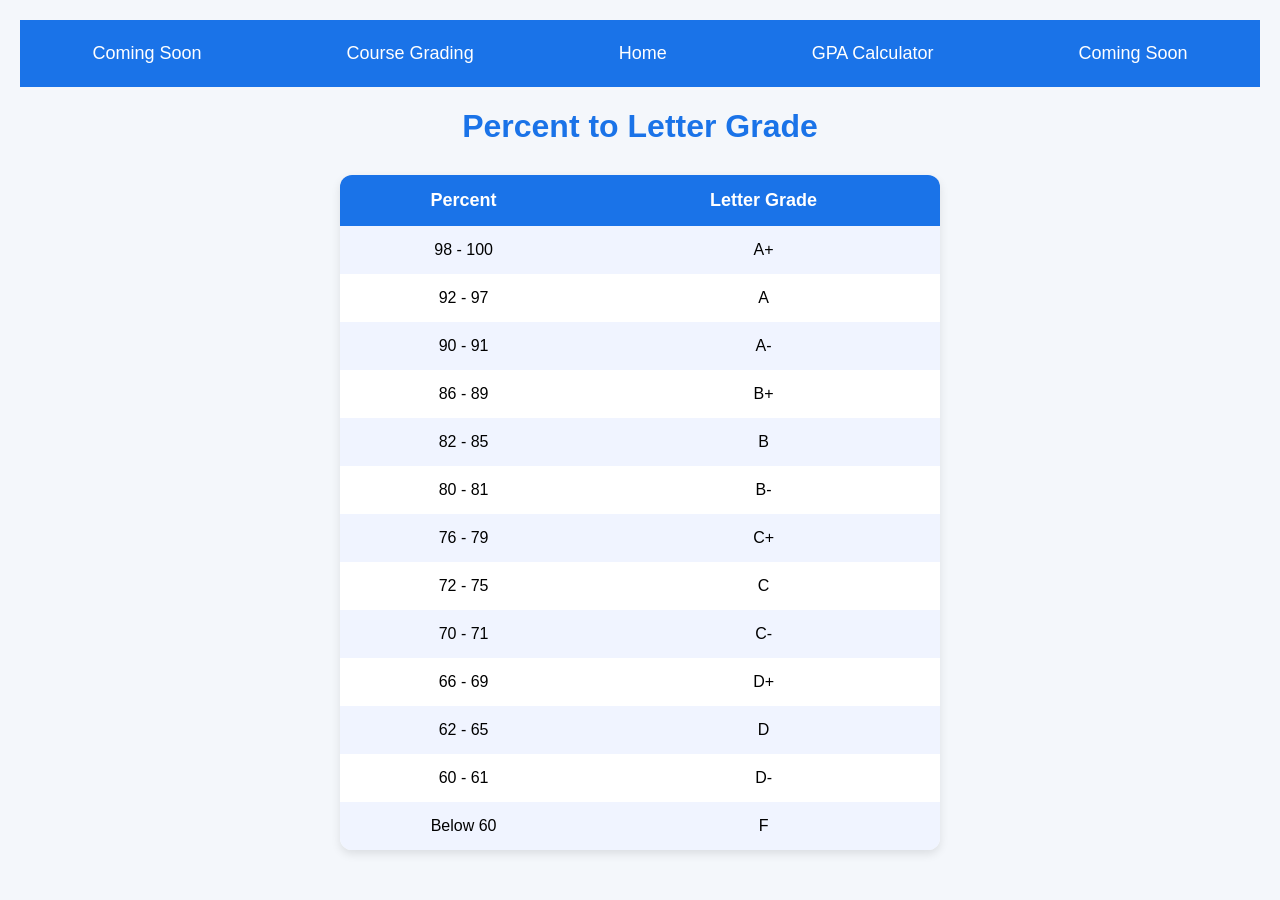
==== course-grading.html @ e60cb757 "Initial upload" ====
<!DOCTYPE html>
<html>
<head>
    <title>Course Grading</title>
    <link rel="stylesheet" href="style.css">
    <style>
        body {
            font-family: 'Segoe UI', Tahoma, sans-serif;
            margin: 0;
            padding: 20px;
            background: #f4f7fb;
        }

        h1 {
            text-align: center;
            color: #1a73e8;
            margin-bottom: 30px;
        }

        table {
            margin: 0 auto;
            border-collapse: collapse;
            width: 90%;
            max-width: 600px;
            background: white;
            border-radius: 12px;
            overflow: hidden;
            box-shadow: 0 4px 10px rgba(0,0,0,0.1);
        }

        th, td {
            padding: 15px;
            text-align: center;
        }

        th {
            background: #1a73e8;
            color: white;
            font-size: 18px;
        }

        tr:nth-child(even) {
            background: #f0f4ff;
        }

        tr:hover {
            background: #e0e7ff;
        }
    </style>
</head>
<body>

    <!--Navbar-->
    <script src="navbar.js"></script>

    <h1>Percent to Letter Grade</h1>

    <table>
        <tr>
            <th>Percent</th>
            <th>Letter Grade</th>
        </tr>
        <tr><td>98 - 100</td><td>A+</td></tr>
        <tr><td>92 - 97</td><td>A</td></tr>
        <tr><td>90 - 91</td><td>A-</td></tr>
        <tr><td>86 - 89</td><td>B+</td></tr>
        <tr><td>82 - 85</td><td>B</td></tr>
        <tr><td>80 - 81</td><td>B-</td></tr>
        <tr><td>76 - 79</td><td>C+</td></tr>
        <tr><td>72 - 75</td><td>C</td></tr>
        <tr><td>70 - 71</td><td>C-</td></tr>
        <tr><td>66 - 69</td><td>D+</td></tr>
        <tr><td>62 - 65</td><td>D</td></tr>
        <tr><td>60 - 61</td><td>D-</td></tr>
        <tr><td>Below 60</td><td>F</td></tr>
    </table>
       <!--Navbar-->
<script src="navbar.js"></script>
</body>
</html>
---- style.css ----
.navbar {
    display: flex;
    justify-content: space-around;
    background-color: #1a73e8;
    padding: 15px 0;
    color: white;
    font-size: 18px;
    position: sticky;
    top: 0;
    z-index: 1000;
}

.navbar a {
    color: white;
    text-decoration: none;
    padding: 8px 16px;
    border-radius: 6px;
    transition: 0.2s;
}

.navbar a:hover {
    background: rgba(255,255,255,0.2);
}
.course {
    width: 90%;
    max-width: 700px;
    margin: 10px auto;
}

.course-row {
    display: flex;
    gap: 10px;
    background: white;
    padding: 12px;
    border-radius: 12px;
    box-shadow: 0 3px 8px rgba(0,0,0,0.1);
}

.course-row input,
.course-row select {
    padding: 8px;
    border-radius: 6px;
    border: 1px solid #ccc;
    flex: 1;
    font-size: 14px;
}

.course-row input:focus,
.course-row select:focus {
    outline: none;
    border-color: #1a73e8;
}
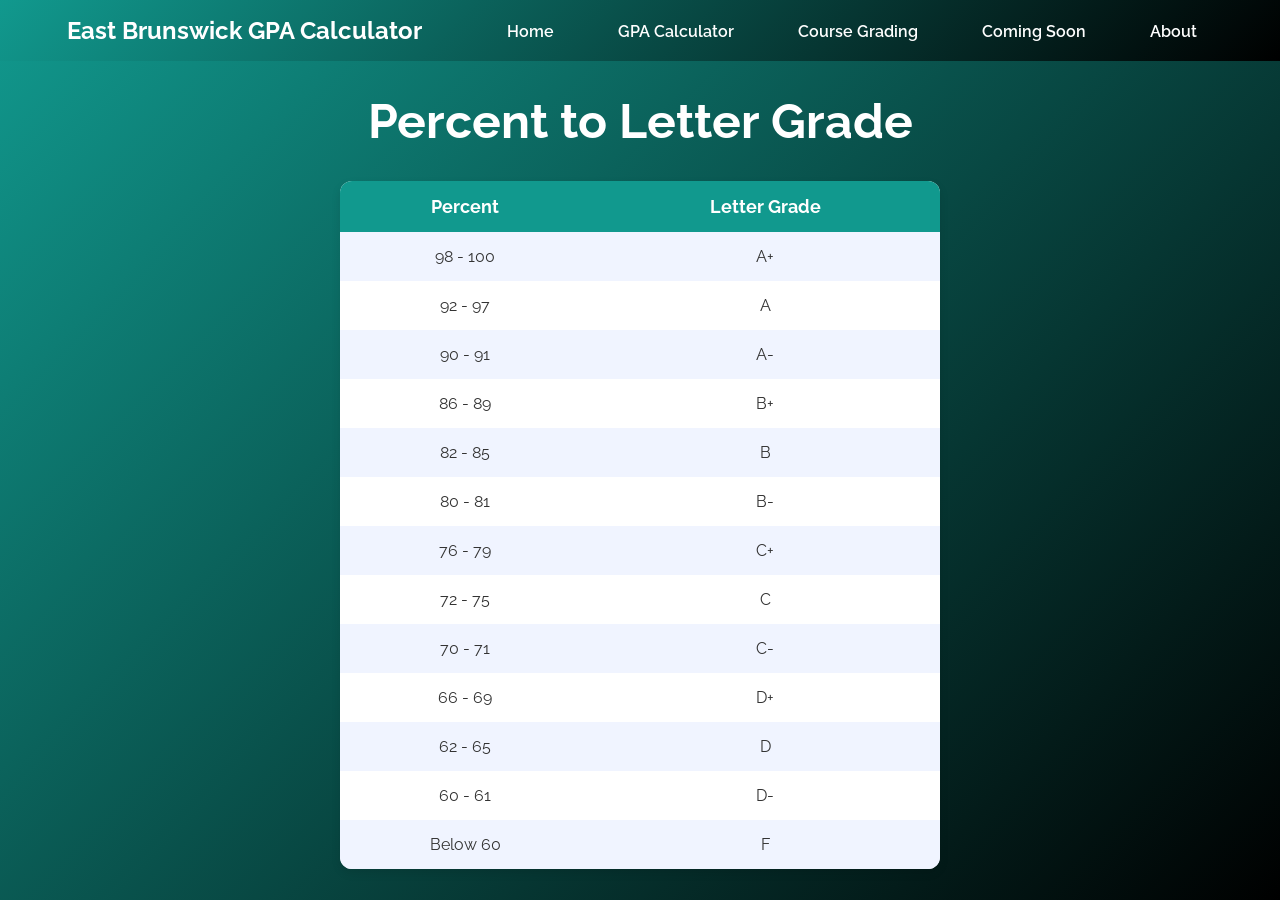
==== commit cffd3d51: "Major UI redesign + navbar fixes + theme upgrade" ====
--- a/course-grading.html
+++ b/course-grading.html
@@ -1,80 +1,80 @@
-<!DOCTYPE html>
-<html>
-<head>
-    <title>Course Grading</title>
-    <link rel="stylesheet" href="style.css">
-    <style>
-        body {
-            font-family: 'Segoe UI', Tahoma, sans-serif;
-            margin: 0;
-            padding: 20px;
-            background: #f4f7fb;
-        }
-
-        h1 {
-            text-align: center;
-            color: #1a73e8;
-            margin-bottom: 30px;
-        }
-
-        table {
-            margin: 0 auto;
-            border-collapse: collapse;
-            width: 90%;
-            max-width: 600px;
-            background: white;
-            border-radius: 12px;
-            overflow: hidden;
-            box-shadow: 0 4px 10px rgba(0,0,0,0.1);
-        }
-
-        th, td {
-            padding: 15px;
-            text-align: center;
-        }
-
-        th {
-            background: #1a73e8;
-            color: white;
-            font-size: 18px;
-        }
-
-        tr:nth-child(even) {
-            background: #f0f4ff;
-        }
-
-        tr:hover {
-            background: #e0e7ff;
-        }
-    </style>
-</head>
-<body>
-
-    <!--Navbar-->
-    <script src="navbar.js"></script>
-
-    <h1>Percent to Letter Grade</h1>
-
-    <table>
-        <tr>
-            <th>Percent</th>
-            <th>Letter Grade</th>
-        </tr>
-        <tr><td>98 - 100</td><td>A+</td></tr>
-        <tr><td>92 - 97</td><td>A</td></tr>
-        <tr><td>90 - 91</td><td>A-</td></tr>
-        <tr><td>86 - 89</td><td>B+</td></tr>
-        <tr><td>82 - 85</td><td>B</td></tr>
-        <tr><td>80 - 81</td><td>B-</td></tr>
-        <tr><td>76 - 79</td><td>C+</td></tr>
-        <tr><td>72 - 75</td><td>C</td></tr>
-        <tr><td>70 - 71</td><td>C-</td></tr>
-        <tr><td>66 - 69</td><td>D+</td></tr>
-        <tr><td>62 - 65</td><td>D</td></tr>
-        <tr><td>60 - 61</td><td>D-</td></tr>
-        <tr><td>Below 60</td><td>F</td></tr>
-    </table>
-       <!--Navbar-->
-<script src="navbar.js"></script>
-</body>
+<!DOCTYPE html>
+<html>
+<head>
+    <title>Course Grading</title>
+    <link rel="stylesheet" href="css/style.css">
+    <link rel="stylesheet" href="css/navbar.css">
+    <style>
+        body {
+            font-family: 'Raleway', sans-serif;
+            margin: 0;
+            padding: 0;
+            background: linear-gradient(135deg, #11998e, #000000);
+            min-height: 100vh;
+            color: #fff;
+        }
+
+        h1 {
+            text-align: center;
+            margin: 2rem 0;
+        }
+
+        table {
+            margin: 0 auto;
+            border-collapse: collapse;
+            width: 90%;
+            max-width: 600px;
+            background: white;
+            color: #333;
+            border-radius: 12px;
+            overflow: hidden;
+            box-shadow: 0 4px 10px rgba(0,0,0,0.1);
+        }
+
+        th, td {
+            padding: 15px;
+            text-align: center;
+        }
+
+        th {
+            background: #11998e;
+            color: white;
+            font-size: 18px;
+        }
+
+        tr:nth-child(even) {
+            background: #f0f4ff;
+        }
+
+        tr:hover {
+            background: #e0e7ff;
+        }
+    </style>
+</head>
+<body>
+    <!-- Navbar injected by JS -->
+    <script src="js/navbar.js"></script>
+
+    <h1>Percent to Letter Grade</h1>
+
+    <table>
+        <tr>
+            <th>Percent</th>
+            <th>Letter Grade</th>
+        </tr>
+        <tr><td>98 - 100</td><td>A+</td></tr>
+        <tr><td>92 - 97</td><td>A</td></tr>
+        <tr><td>90 - 91</td><td>A-</td></tr>
+        <tr><td>86 - 89</td><td>B+</td></tr>
+        <tr><td>82 - 85</td><td>B</td></tr>
+        <tr><td>80 - 81</td><td>B-</td></tr>
+        <tr><td>76 - 79</td><td>C+</td></tr>
+        <tr><td>72 - 75</td><td>C</td></tr>
+        <tr><td>70 - 71</td><td>C-</td></tr>
+        <tr><td>66 - 69</td><td>D+</td></tr>
+        <tr><td>62 - 65</td><td>D</td></tr>
+        <tr><td>60 - 61</td><td>D-</td></tr>
+        <tr><td>Below 60</td><td>F</td></tr>
+    </table>
+</body>
 </html>
--- a/css/style.css
+++ b/css/style.css
@@ -0,0 +1,190 @@
+/* ===== Fonts & Reset ===== */
+@import url("https://fonts.googleapis.com/css2?family=Raleway:wght@400;600;700&display=swap");
+
+body {
+    font-family: "Raleway", sans-serif;
+    margin: 0;
+    padding: 0;
+    min-height: 100vh;
+    display: flex;
+    flex-direction: column;
+    align-items: center;
+    color: #fff;
+    background: linear-gradient(135deg, #000000, #11998e);
+}
+
+/* ===== Title ===== */
+h1 {
+    margin-top: 5vh;
+    font-size: 3em;
+    font-weight: 700;
+    text-align: center;
+}
+
+/* ===== GPA Type Toggle Buttons ===== */
+.gpa-toggle {
+    margin-top: 2vh;
+    display: flex;
+    justify-content: center;
+    gap: 1rem;
+}
+
+.gpa-toggle button {
+    border: none;
+    padding: 0.6em 1.5em;
+    border-radius: 25px;
+    font-size: 1rem;
+    font-weight: 600;
+    cursor: pointer;
+    background: rgba(255,255,255,0.8);
+    color: #000;
+    transition: 0.2s;
+}
+
+.gpa-toggle button.active {
+    background: white;
+    color: #11998e;
+    box-shadow: 0 4px 8px rgba(0,0,0,0.2);
+}
+
+.gpa-toggle button:hover {
+    background: rgba(255,255,255,0.9);
+}
+
+/* ===== Courses Container ===== */
+#courses {
+    display: flex;
+    flex-direction: column;
+    align-items: center;
+    width: 90%;
+    max-width: 700px;
+    margin-top: 3vh;
+    gap: 1.5rem;
+}
+
+/* ===== Each Course Tile ===== */
+.course {
+    background: #f8f8f8;
+    color: #000;
+    width: 100%;
+    border-radius: 20px;
+    padding: 1.2rem 1rem;
+    box-shadow: 0 6px 15px rgba(0,0,0,0.2);
+    display: flex;
+    flex-wrap: wrap;
+    justify-content: space-between;
+    align-items: center;
+    transition: 0.3s;
+}
+
+.course:hover {
+    transform: translateY(-2px);
+    box-shadow: 0 8px 20px rgba(0,0,0,0.25);
+}
+
+/* ===== Labels ===== */
+.course label {
+    font-size: 0.9rem;
+    margin-right: 0.5rem;
+    font-weight: 600;
+    color: #555;
+}
+
+/* ===== Inputs & Selects ===== */
+.course input,
+.course select {
+    padding: 0.6rem 1rem;
+    border-radius: 15px;
+    border: 1px solid #ccc;
+    font-size: 0.95rem;
+    flex: 1 1 100px;
+    margin: 0.4rem;
+    transition: 0.2s;
+}
+
+.course input:focus,
+.course select:focus {
+    outline: none;
+    border-color: #11998e;
+    box-shadow: 0 0 0 3px rgba(18,153,142,0.2);
+}
+
+/* ===== Buttons ===== */
+.remove-btn {
+    background: #ff4d4d;
+    color: white;
+    border: none;
+    font-size: 1.2rem;
+    padding: 0.5rem 0.7rem;
+    border-radius: 50%;
+    cursor: pointer;
+    transition: 0.2s;
+    margin-left: 0.5rem;
+}
+
+.remove-btn:hover {
+    background: #e60000;
+    transform: scale(1.1);
+}
+
+#add-course-btn {
+    background: white;
+    color: #11998e;
+    font-size: 1.5rem;
+    font-weight: 700;
+    border: none;
+    border-radius: 50%;
+    width: 3.5rem;
+    height: 3.5rem;
+    display: flex;
+    align-items: center;
+    justify-content: center;
+    cursor: pointer;
+    margin-top: 2vh;
+    box-shadow: 0 4px 10px rgba(0,0,0,0.15);
+    transition: 0.3s;
+}
+
+#add-course-btn:hover {
+    transform: scale(1.1);
+    box-shadow: 0 6px 15px rgba(0,0,0,0.2);
+}
+
+#calculate-btn {
+    margin-top: 3vh;
+    padding: 0.8rem 2rem;
+    font-size: 1.2rem;
+    font-weight: 600;
+    border: none;
+    border-radius: 25px;
+    background: white;
+    color: #11998e;
+    cursor: pointer;
+    box-shadow: 0 4px 10px rgba(0,0,0,0.2);
+    transition: 0.2s;
+}
+
+#calculate-btn:hover {
+    transform: translateY(-2px);
+    box-shadow: 0 6px 15px rgba(0,0,0,0.25);
+}
+
+#result {
+    margin-top: 3vh;
+    font-size: 2rem;
+    font-weight: 600;
+    color: white;
+    text-shadow: 0 2px 4px rgba(0,0,0,0.3);
+    text-align: center;
+}
+
+/* ===== Responsive ===== */
+@media (max-width: 500px) {
+    .course input, .course select {
+        flex: 1 1 100%;
+    }
+
+    .gpa-toggle {
+        flex-direction: column;
+    }
+}
--- a/css/navbar.css
+++ b/css/navbar.css
@@ -0,0 +1,78 @@
+/* Navbar container */
+.navbar {
+  width: 100%;
+  display: flex;
+  justify-content: space-between;
+  align-items: center;
+  padding: 1rem 2rem;
+  background: linear-gradient(135deg, #11998e, #38ef7d); /* black-green gradient theme */
+  box-sizing: border-box;
+  font-family: "Raleway", sans-serif;
+}
+
+/* Logo styling */
+.navbar .logo {
+  font-weight: 700;
+  font-size: 1.5rem;
+  color: white;
+}
+
+/* Nav links */
+.nav-links {
+  list-style: none;
+  display: flex;
+  gap: 2rem; /* spacing between links */
+  margin: 0;
+  padding: 0;
+}
+
+.nav-links li a {
+  text-decoration: none;
+  color: white;
+  font-weight: 600;
+  transition: 0.2s;
+  font-size: 1rem;
+}
+
+.nav-links li a:hover {
+  color: #000; /* black on hover for contrast */
+  text-shadow: 0 0 4px rgba(0,0,0,0.5);
+}
+
+/* Responsive navbar */
+@media (max-width: 700px) {
+  .navbar {
+    flex-direction: column;
+    align-items: flex-start;
+    gap: 0.5rem;
+  }
+
+  .nav-links {
+    flex-direction: column;
+    gap: 1rem;
+    width: 100%;
+  }
+}
+.navbar {
+    width: 100%;
+    display: flex;
+    justify-content: space-around; /* evenly space buttons */
+    align-items: center;
+    padding: 1rem 2rem;
+    box-sizing: border-box;
+    font-size: 1.1rem; /* fixed font size for consistency */
+    background: linear-gradient(135deg, #11998e, #000000);
+}
+
+.navbar a {
+    text-decoration: none;
+    color: white;
+    font-weight: 600;
+    padding: 0.5rem 1rem;
+    border-radius: 8px;
+    transition: 0.2s;
+}
+
+.navbar a:hover {
+    background: rgba(255,255,255,0.15);
+}
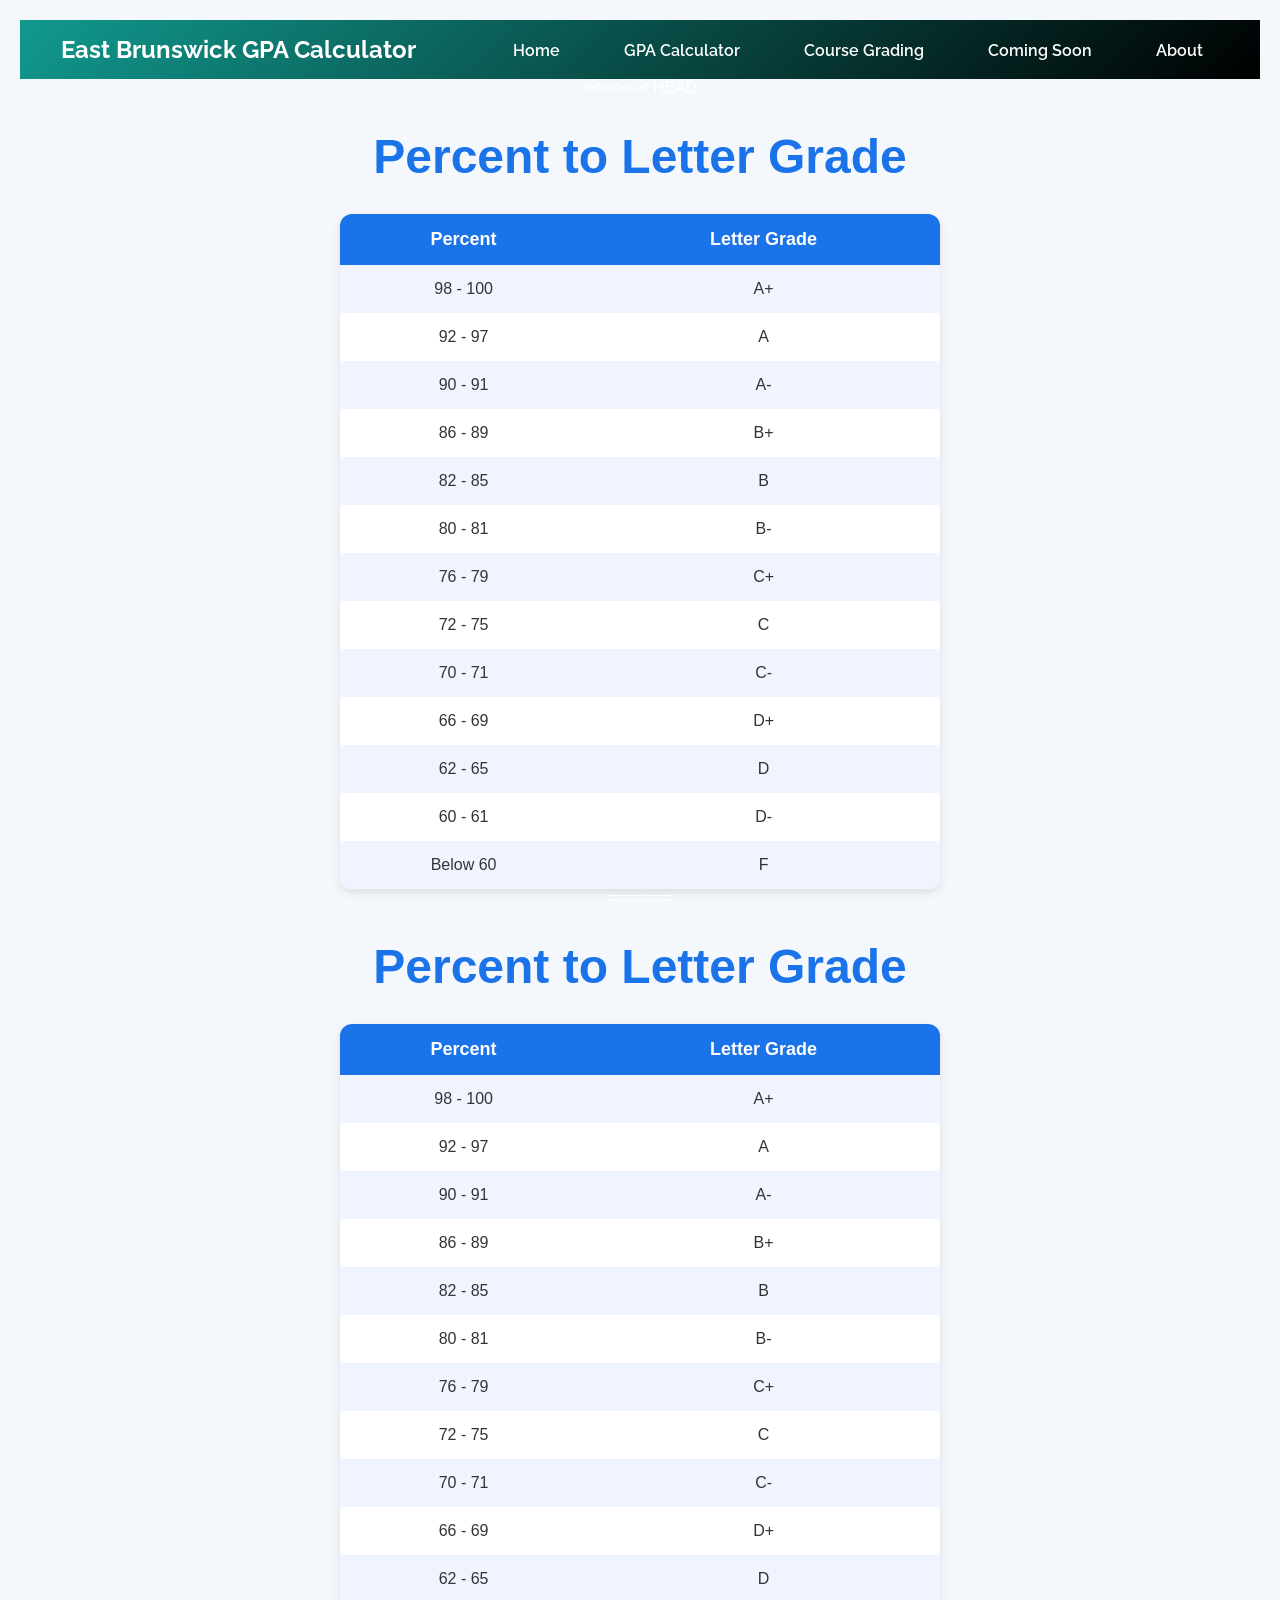
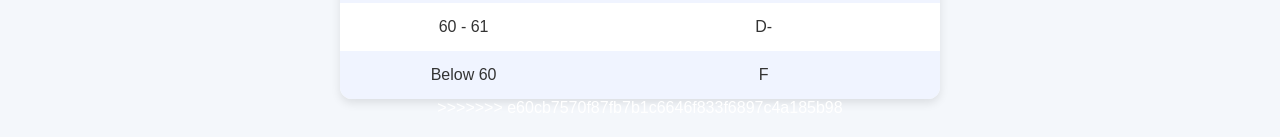
==== commit 9aff5dec: "Merge remote changes" ====
--- a/course-grading.html
+++ b/course-grading.html
@@ -1,3 +1,4 @@
+<<<<<<< HEAD
 <!DOCTYPE html>
 <html>
 <head>
@@ -77,4 +78,85 @@
         <tr><td>Below 60</td><td>F</td></tr>
     </table>
 </body>
+=======
+<!DOCTYPE html>
+<html>
+<head>
+    <title>Course Grading</title>
+    <link rel="stylesheet" href="style.css">
+    <style>
+        body {
+            font-family: 'Segoe UI', Tahoma, sans-serif;
+            margin: 0;
+            padding: 20px;
+            background: #f4f7fb;
+        }
+
+        h1 {
+            text-align: center;
+            color: #1a73e8;
+            margin-bottom: 30px;
+        }
+
+        table {
+            margin: 0 auto;
+            border-collapse: collapse;
+            width: 90%;
+            max-width: 600px;
+            background: white;
+            border-radius: 12px;
+            overflow: hidden;
+            box-shadow: 0 4px 10px rgba(0,0,0,0.1);
+        }
+
+        th, td {
+            padding: 15px;
+            text-align: center;
+        }
+
+        th {
+            background: #1a73e8;
+            color: white;
+            font-size: 18px;
+        }
+
+        tr:nth-child(even) {
+            background: #f0f4ff;
+        }
+
+        tr:hover {
+            background: #e0e7ff;
+        }
+    </style>
+</head>
+<body>
+
+    <!--Navbar-->
+    <script src="navbar.js"></script>
+
+    <h1>Percent to Letter Grade</h1>
+
+    <table>
+        <tr>
+            <th>Percent</th>
+            <th>Letter Grade</th>
+        </tr>
+        <tr><td>98 - 100</td><td>A+</td></tr>
+        <tr><td>92 - 97</td><td>A</td></tr>
+        <tr><td>90 - 91</td><td>A-</td></tr>
+        <tr><td>86 - 89</td><td>B+</td></tr>
+        <tr><td>82 - 85</td><td>B</td></tr>
+        <tr><td>80 - 81</td><td>B-</td></tr>
+        <tr><td>76 - 79</td><td>C+</td></tr>
+        <tr><td>72 - 75</td><td>C</td></tr>
+        <tr><td>70 - 71</td><td>C-</td></tr>
+        <tr><td>66 - 69</td><td>D+</td></tr>
+        <tr><td>62 - 65</td><td>D</td></tr>
+        <tr><td>60 - 61</td><td>D-</td></tr>
+        <tr><td>Below 60</td><td>F</td></tr>
+    </table>
+       <!--Navbar-->
+<script src="navbar.js"></script>
+</body>
+>>>>>>> e60cb7570f87fb7b1c6646f833f6897c4a185b98
 </html>
--- a/style.css
+++ b/style.css
@@ -0,0 +1,53 @@
+
+.navbar {
+    display: flex;
+    justify-content: space-around;
+    background-color: #1a73e8;
+    padding: 15px 0;
+    color: white;
+    font-size: 18px;
+    position: sticky;
+    top: 0;
+    z-index: 1000;
+}
+
+.navbar a {
+    color: white;
+    text-decoration: none;
+    padding: 8px 16px;
+    border-radius: 6px;
+    transition: 0.2s;
+}
+
+.navbar a:hover {
+    background: rgba(255,255,255,0.2);
+}
+.course {
+    width: 90%;
+    max-width: 700px;
+    margin: 10px auto;
+}
+
+.course-row {
+    display: flex;
+    gap: 10px;
+    background: white;
+    padding: 12px;
+    border-radius: 12px;
+    box-shadow: 0 3px 8px rgba(0,0,0,0.1);
+}
+
+.course-row input,
+.course-row select {
+    padding: 8px;
+    border-radius: 6px;
+    border: 1px solid #ccc;
+    flex: 1;
+    font-size: 14px;
+}
+
+.course-row input:focus,
+.course-row select:focus {
+    outline: none;
+    border-color: #1a73e8;
+}
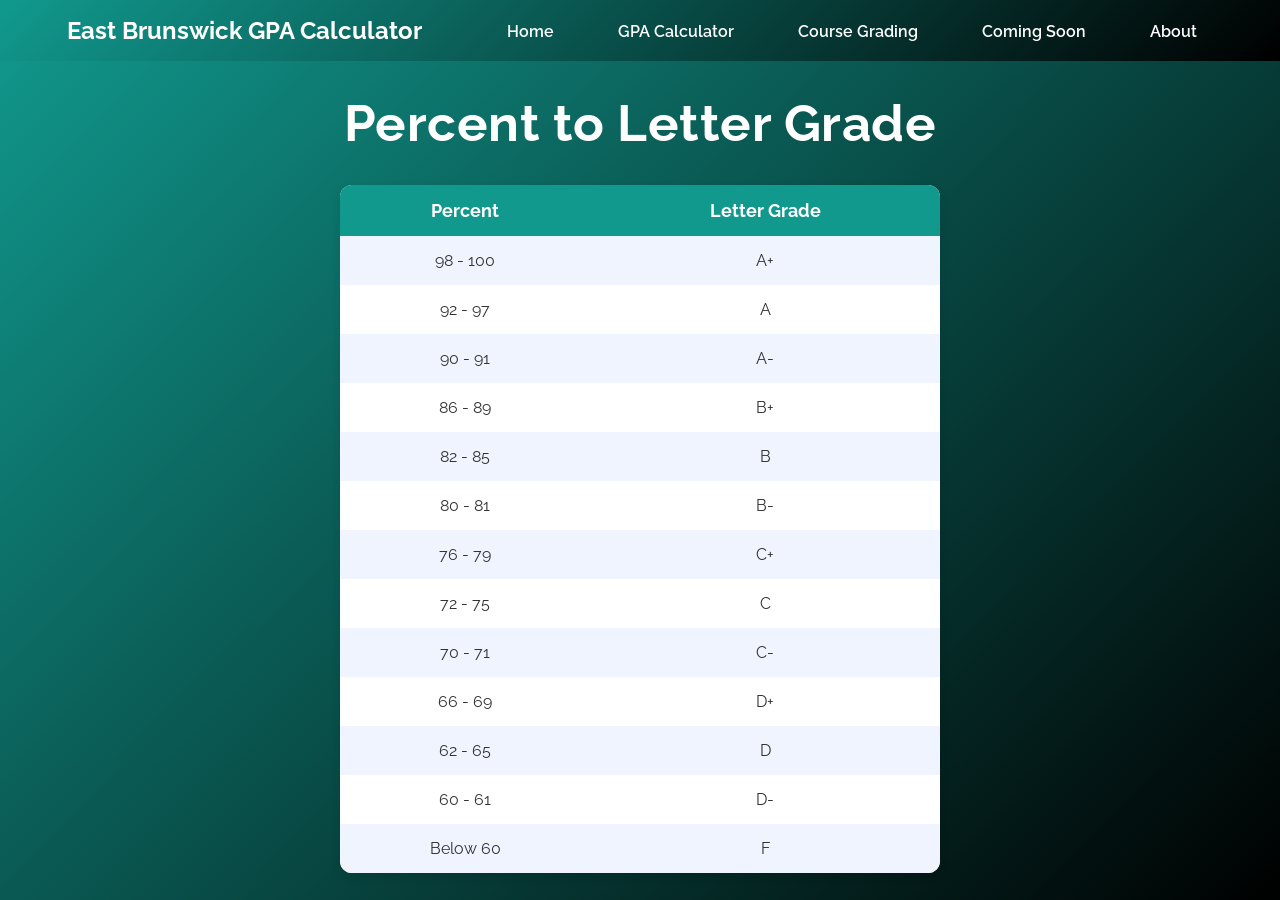
==== commit e22dc354: "Refactor HTML structure and enhance CSS styles for improved UI and responsiveness" ====
--- a/course-grading.html
+++ b/course-grading.html
@@ -1,17 +1,29 @@
-<<<<<<< HEAD
 <!DOCTYPE html>
-<html>
+<html lang="en">
 <head>
+    <meta charset="UTF-8" />
+    <meta name="viewport" content="width=device-width, initial-scale=1.0" />
+
     <title>Course Grading</title>
+
+    <!-- Shared styles -->
     <link rel="stylesheet" href="css/style.css">
     <link rel="stylesheet" href="css/navbar.css">
+
+    <!-- Page-specific style -->
     <style>
         body {
-            font-family: 'Raleway', sans-serif;
+            font-family: "Raleway", sans-serif;
             margin: 0;
             padding: 0;
+
+            min-height: 100vh;
+
+            display: flex;
+            flex-direction: column;
+            align-items: center;
+
             background: linear-gradient(135deg, #11998e, #000000);
-            min-height: 100vh;
             color: #fff;
         }
 
@@ -25,10 +37,13 @@
             border-collapse: collapse;
             width: 90%;
             max-width: 600px;
+
             background: white;
             color: #333;
+
             border-radius: 12px;
             overflow: hidden;
+
             box-shadow: 0 4px 10px rgba(0,0,0,0.1);
         }
 
@@ -52,8 +67,10 @@
         }
     </style>
 </head>
+
 <body>
-    <!-- Navbar injected by JS -->
+
+    <!-- NAVBAR (always first) -->
     <script src="js/navbar.js"></script>
 
     <h1>Percent to Letter Grade</h1>
@@ -63,6 +80,7 @@
             <th>Percent</th>
             <th>Letter Grade</th>
         </tr>
+
         <tr><td>98 - 100</td><td>A+</td></tr>
         <tr><td>92 - 97</td><td>A</td></tr>
         <tr><td>90 - 91</td><td>A-</td></tr>
@@ -77,86 +95,6 @@
         <tr><td>60 - 61</td><td>D-</td></tr>
         <tr><td>Below 60</td><td>F</td></tr>
     </table>
+
 </body>
-=======
-<!DOCTYPE html>
-<html>
-<head>
-    <title>Course Grading</title>
-    <link rel="stylesheet" href="style.css">
-    <style>
-        body {
-            font-family: 'Segoe UI', Tahoma, sans-serif;
-            margin: 0;
-            padding: 20px;
-            background: #f4f7fb;
-        }
-
-        h1 {
-            text-align: center;
-            color: #1a73e8;
-            margin-bottom: 30px;
-        }
-
-        table {
-            margin: 0 auto;
-            border-collapse: collapse;
-            width: 90%;
-            max-width: 600px;
-            background: white;
-            border-radius: 12px;
-            overflow: hidden;
-            box-shadow: 0 4px 10px rgba(0,0,0,0.1);
-        }
-
-        th, td {
-            padding: 15px;
-            text-align: center;
-        }
-
-        th {
-            background: #1a73e8;
-            color: white;
-            font-size: 18px;
-        }
-
-        tr:nth-child(even) {
-            background: #f0f4ff;
-        }
-
-        tr:hover {
-            background: #e0e7ff;
-        }
-    </style>
-</head>
-<body>
-
-    <!--Navbar-->
-    <script src="navbar.js"></script>
-
-    <h1>Percent to Letter Grade</h1>
-
-    <table>
-        <tr>
-            <th>Percent</th>
-            <th>Letter Grade</th>
-        </tr>
-        <tr><td>98 - 100</td><td>A+</td></tr>
-        <tr><td>92 - 97</td><td>A</td></tr>
-        <tr><td>90 - 91</td><td>A-</td></tr>
-        <tr><td>86 - 89</td><td>B+</td></tr>
-        <tr><td>82 - 85</td><td>B</td></tr>
-        <tr><td>80 - 81</td><td>B-</td></tr>
-        <tr><td>76 - 79</td><td>C+</td></tr>
-        <tr><td>72 - 75</td><td>C</td></tr>
-        <tr><td>70 - 71</td><td>C-</td></tr>
-        <tr><td>66 - 69</td><td>D+</td></tr>
-        <tr><td>62 - 65</td><td>D</td></tr>
-        <tr><td>60 - 61</td><td>D-</td></tr>
-        <tr><td>Below 60</td><td>F</td></tr>
-    </table>
-       <!--Navbar-->
-<script src="navbar.js"></script>
-</body>
->>>>>>> e60cb7570f87fb7b1c6646f833f6897c4a185b98
 </html>
--- a/css/style.css
+++ b/css/style.css
@@ -1,29 +1,34 @@
-/* ===== Fonts & Reset ===== */
+/* ===== Fonts ===== */
 @import url("https://fonts.googleapis.com/css2?family=Raleway:wght@400;600;700&display=swap");
 
+/* ===== Base ===== */
 body {
     font-family: "Raleway", sans-serif;
     margin: 0;
     padding: 0;
     min-height: 100vh;
+
+    background: linear-gradient(135deg, #000000, #0f2027, #11998e);
+
     display: flex;
     flex-direction: column;
     align-items: center;
-    color: #fff;
-    background: linear-gradient(135deg, #000000, #11998e);
+
+    color: #f5f5f5;
 }
 
 /* ===== Title ===== */
 h1 {
-    margin-top: 5vh;
-    font-size: 3em;
+    margin-top: 6vh;
+    font-size: 3.2em;
     font-weight: 700;
     text-align: center;
-}
-
-/* ===== GPA Type Toggle Buttons ===== */
+    letter-spacing: 0.5px;
+}
+
+/* ===== GPA Toggle ===== */
 .gpa-toggle {
-    margin-top: 2vh;
+    margin-top: 2.5vh;
     display: flex;
     justify-content: center;
     gap: 1rem;
@@ -31,24 +36,28 @@
 
 .gpa-toggle button {
     border: none;
-    padding: 0.6em 1.5em;
-    border-radius: 25px;
+    padding: 0.7em 1.6em;
+    border-radius: 30px;
     font-size: 1rem;
     font-weight: 600;
     cursor: pointer;
-    background: rgba(255,255,255,0.8);
+
+    background: rgba(255,255,255,0.85);
     color: #000;
-    transition: 0.2s;
+
+    backdrop-filter: blur(6px);
+    transition: all 0.25s ease;
+}
+
+.gpa-toggle button:hover {
+    transform: translateY(-1px);
+    background: white;
 }
 
 .gpa-toggle button.active {
     background: white;
     color: #11998e;
-    box-shadow: 0 4px 8px rgba(0,0,0,0.2);
-}
-
-.gpa-toggle button:hover {
-    background: rgba(255,255,255,0.9);
+    box-shadow: 0 6px 14px rgba(0,0,0,0.25);
 }
 
 /* ===== Courses Container ===== */
@@ -56,68 +65,85 @@
     display: flex;
     flex-direction: column;
     align-items: center;
-    width: 90%;
-    max-width: 700px;
+
+    width: 92%;
+    max-width: 800px;
+
     margin-top: 3vh;
-    gap: 1.5rem;
-}
-
-/* ===== Each Course Tile ===== */
+    gap: 1.6rem;
+}
+
+/* ===== Course Tile ===== */
 .course {
-    background: #f8f8f8;
+    background: rgba(255,255,255,0.95);
     color: #000;
+
     width: 100%;
-    border-radius: 20px;
-    padding: 1.2rem 1rem;
-    box-shadow: 0 6px 15px rgba(0,0,0,0.2);
+    border-radius: 22px;
+
+    padding: 1.3rem 1.2rem;
+
+    box-shadow: 0 8px 20px rgba(0,0,0,0.25);
+
     display: flex;
     flex-wrap: wrap;
     justify-content: space-between;
     align-items: center;
-    transition: 0.3s;
+
+    transition: all 0.25s ease;
 }
 
 .course:hover {
-    transform: translateY(-2px);
-    box-shadow: 0 8px 20px rgba(0,0,0,0.25);
+    transform: translateY(-3px);
+    box-shadow: 0 12px 28px rgba(0,0,0,0.3);
 }
 
 /* ===== Labels ===== */
 .course label {
-    font-size: 0.9rem;
-    margin-right: 0.5rem;
+    font-size: 0.85rem;
     font-weight: 600;
-    color: #555;
-}
-
-/* ===== Inputs & Selects ===== */
+    color: #666;
+}
+
+/* ===== Inputs ===== */
 .course input,
 .course select {
-    padding: 0.6rem 1rem;
-    border-radius: 15px;
-    border: 1px solid #ccc;
+    padding: 0.65rem 1rem;
+
+    border-radius: 14px;
+    border: 1px solid #ddd;
+
     font-size: 0.95rem;
-    flex: 1 1 100px;
+
+    flex: 1 1 110px;
     margin: 0.4rem;
-    transition: 0.2s;
+
+    background: #f3f3f3;
+
+    transition: all 0.2s ease;
 }
 
 .course input:focus,
 .course select:focus {
     outline: none;
     border-color: #11998e;
-    box-shadow: 0 0 0 3px rgba(18,153,142,0.2);
-}
-
-/* ===== Buttons ===== */
+    background: white;
+    box-shadow: 0 0 0 3px rgba(17,153,142,0.25);
+}
+
+/* ===== Remove Button ===== */
 .remove-btn {
     background: #ff4d4d;
     color: white;
+
     border: none;
-    font-size: 1.2rem;
+    font-size: 1.1rem;
+
     padding: 0.5rem 0.7rem;
     border-radius: 50%;
-    cursor: pointer;
+
+    cursor: pointer;
+
     transition: 0.2s;
     margin-left: 0.5rem;
 }
@@ -127,64 +153,166 @@
     transform: scale(1.1);
 }
 
+/* ===== Add Button ===== */
 #add-course-btn {
-    background: white;
+    background: rgba(255,255,255,0.95);
     color: #11998e;
-    font-size: 1.5rem;
+
+    font-size: 1.6rem;
     font-weight: 700;
+
     border: none;
     border-radius: 50%;
-    width: 3.5rem;
-    height: 3.5rem;
+
+    width: 3.7rem;
+    height: 3.7rem;
+
     display: flex;
     align-items: center;
     justify-content: center;
-    cursor: pointer;
-    margin-top: 2vh;
-    box-shadow: 0 4px 10px rgba(0,0,0,0.15);
-    transition: 0.3s;
+
+    cursor: pointer;
+
+    margin-top: 2.5vh;
+
+    box-shadow: 0 6px 15px rgba(0,0,0,0.25);
+    transition: 0.25s;
 }
 
 #add-course-btn:hover {
-    transform: scale(1.1);
-    box-shadow: 0 6px 15px rgba(0,0,0,0.2);
-}
-
+    transform: scale(1.12);
+}
+
+/* ===== Calculate Button ===== */
 #calculate-btn {
     margin-top: 3vh;
-    padding: 0.8rem 2rem;
-    font-size: 1.2rem;
+
+    padding: 0.9rem 2.3rem;
+
+    font-size: 1.15rem;
     font-weight: 600;
+
     border: none;
-    border-radius: 25px;
-    background: white;
-    color: #11998e;
-    cursor: pointer;
-    box-shadow: 0 4px 10px rgba(0,0,0,0.2);
-    transition: 0.2s;
+    border-radius: 30px;
+
+    background: linear-gradient(135deg, #38ef7d, #11998e);
+    color: #000;
+
+    cursor: pointer;
+
+    box-shadow: 0 6px 15px rgba(0,0,0,0.3);
+    transition: 0.25s;
 }
 
 #calculate-btn:hover {
     transform: translateY(-2px);
-    box-shadow: 0 6px 15px rgba(0,0,0,0.25);
-}
-
+    box-shadow: 0 8px 18px rgba(0,0,0,0.35);
+}
+
+/* ===== Result ===== */
 #result {
     margin-top: 3vh;
-    font-size: 2rem;
-    font-weight: 600;
-    color: white;
-    text-shadow: 0 2px 4px rgba(0,0,0,0.3);
+
+    font-size: 2.2rem;
+    font-weight: 700;
+
+    color: #ffffff;
+    text-shadow: 0 2px 6px rgba(0,0,0,0.4);
+
     text-align: center;
 }
 
 /* ===== Responsive ===== */
-@media (max-width: 500px) {
-    .course input, .course select {
+@media (max-width: 600px) {
+    .course input,
+    .course select {
         flex: 1 1 100%;
     }
 
     .gpa-toggle {
         flex-direction: column;
     }
+}
+ /* ===== HOME PAGE POLISH ===== */
+
+.main-feature {
+    margin: 6vh auto;
+    width: 92%;
+    max-width: 950px;
+
+    background: rgba(255,255,255,0.06);
+    border: 1px solid rgba(255,255,255,0.1);
+    backdrop-filter: blur(12px);
+
+    border-radius: 28px;
+    padding: 60px 25px;
+
+    text-align: center;
+
+    box-shadow: 0 10px 35px rgba(0,0,0,0.35);
+}
+
+.main-feature h1 {
+    font-size: 3rem;
+    font-weight: 700;
+    margin-bottom: 40px;
+}
+
+/* ===== Subtabs ===== */
+.subtabs {
+    display: flex;
+    justify-content: center;
+    flex-wrap: wrap;
+    gap: 20px;
+}
+
+.subtab {
+    background: rgba(255,255,255,0.95);
+    color: #0f2027;
+
+    padding: 18px 30px;
+    border-radius: 18px;
+
+    font-size: 1.1rem;
+    font-weight: 600;
+
+    cursor: pointer;
+
+    transition: all 0.25s ease;
+
+    box-shadow: 0 6px 18px rgba(0,0,0,0.25);
+}
+
+.subtab:hover {
+    transform: translateY(-5px);
+    background: white;
+}
+
+/* ===== About Section ===== */
+.about-us {
+    margin: 60px auto;
+    width: 92%;
+    max-width: 950px;
+
+    background: rgba(255,255,255,0.92);
+
+    padding: 45px 25px;
+
+    border-radius: 24px;
+
+    text-align: center;
+
+    box-shadow: 0 8px 25px rgba(0,0,0,0.25);
+}
+
+.about-us h2 {
+    color: #11998e;
+    font-size: 2rem;
+    margin-bottom: 15px;
+}
+
+.about-us p {
+    color: #222;
+    font-size: 1.05rem;
+    line-height: 1.7;
 }
